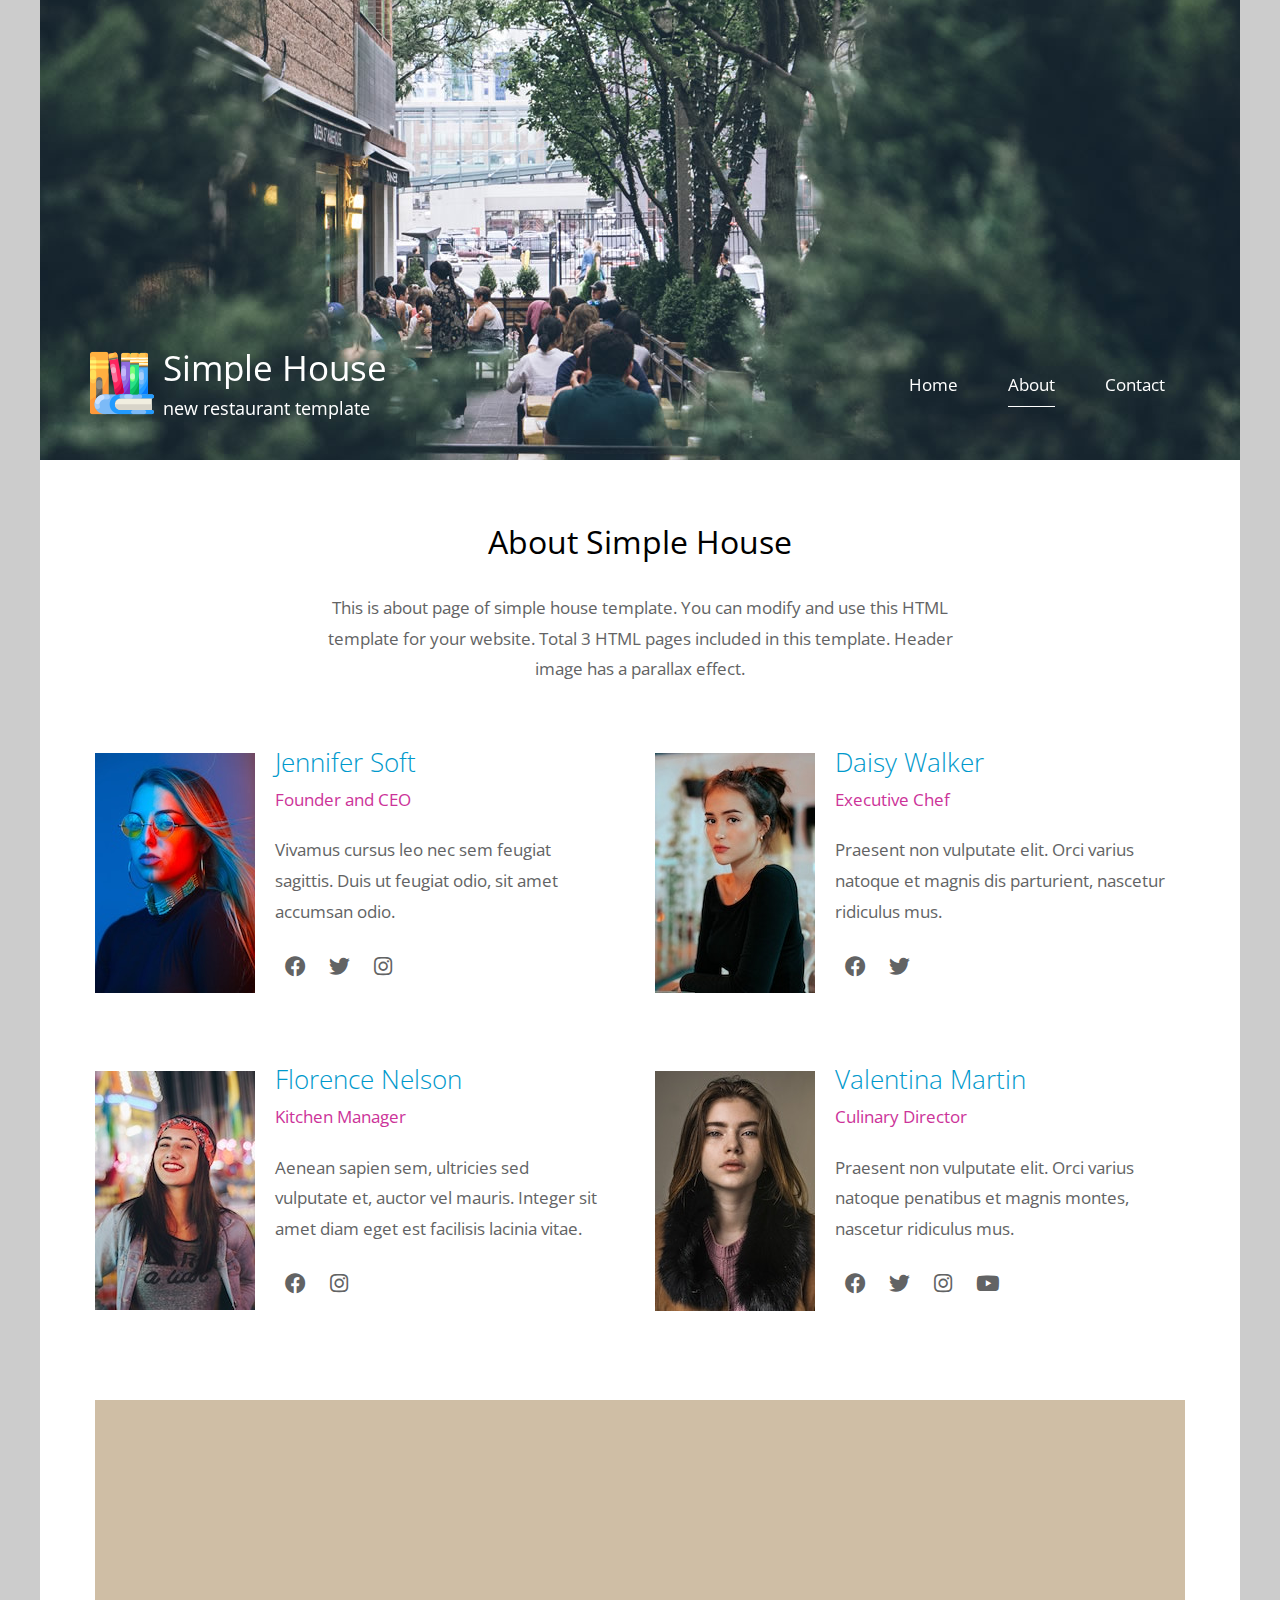
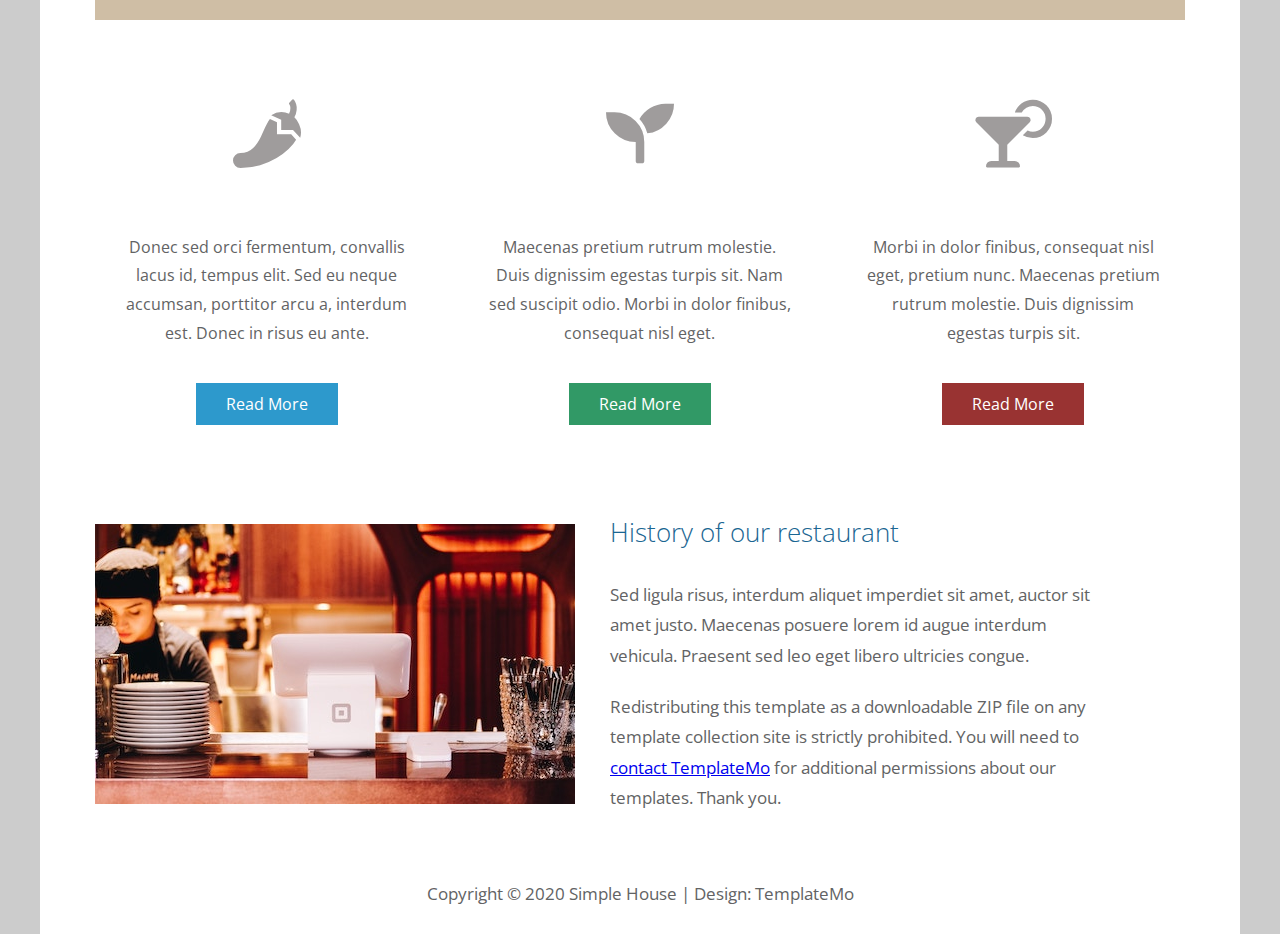
==== about.html @ 754ea8b0 "first commit MyLibrary" ====
<!DOCTYPE html>
<html>

<head>
	<meta charset="UTF-8" />
    <meta name="viewport" content="width=device-width, initial-scale=1.0" />
    <meta http-equiv="X-UA-Compatible" content="ie=edge" />
    <title>Simple House - About Page</title>
    <link href="https://fonts.googleapis.com/css?family=Open+Sans:300,400" rel="stylesheet" />
    <link href="css/all.min.css" rel="stylesheet" />
	<link href="css/templatemo-style.css" rel="stylesheet" />
</head>
<!--

Simple House

https://templatemo.com/tm-539-simple-house

-->
<body> 

	<div class="container">
	<!-- Top box -->
		<!-- Logo & Site Name -->
		<div class="placeholder">
			<div class="parallax-window" data-parallax="scroll" data-image-src="img/simple-house-01.jpg">
				<div class="tm-header">
					<div class="row tm-header-inner">
						<div class="col-md-6 col-12">
							<img src="img/simple-house-logo.png" alt="Logo" class="tm-site-logo" /> 
							<div class="tm-site-text-box">
								<h1 class="tm-site-title">Simple House</h1>
								<h6 class="tm-site-description">new restaurant template</h6>	
							</div>
						</div>
						<nav class="col-md-6 col-12 tm-nav">
							<ul class="tm-nav-ul">
								<li class="tm-nav-li"><a href="index.html" class="tm-nav-link">Home</a></li>
								<li class="tm-nav-li"><a href="about.html" class="tm-nav-link active">About</a></li>
								<li class="tm-nav-li"><a href="contact.html" class="tm-nav-link">Contact</a></li>
							</ul>
						</nav>	
					</div>
				</div>
			</div>
		</div>

		<main>
			<header class="row tm-welcome-section">
				<h2 class="col-12 text-center tm-section-title">About Simple House</h2>
				<p class="col-12 text-center">This is about page of simple house template. 
                You can modify and use this HTML template for your website. Total 3 HTML pages included in this template. Header image has a parallax effect.</p>
			</header>

			<div class="tm-container-inner tm-persons">
				<div class="row">
					<article class="col-lg-6">
						<figure class="tm-person">
							<img src="img/about-01.jpg" alt="Image" class="img-fluid tm-person-img" />
							<figcaption class="tm-person-description">
								<h4 class="tm-person-name">Jennifer Soft</h4>
								<p class="tm-person-title">Founder and CEO</p>
								<p class="tm-person-about">Vivamus cursus leo nec sem feugiat sagittis.
								Duis ut feugiat odio, sit amet accumsan
								odio.</p>
								<div>
									<a href="https://fb.com" class="tm-social-link"><i class="fab fa-facebook tm-social-icon"></i></a>
									<a href="https://twitter.com" class="tm-social-link"><i class="fab fa-twitter tm-social-icon"></i></a>
									<a href="https://instagram.com" class="tm-social-link"><i class="fab fa-instagram tm-social-icon"></i></a>
								</div>
							</figcaption>
						</figure>
					</article>
					<article class="col-lg-6">
						<figure class="tm-person">
							<img src="img/about-02.jpg" alt="Image" class="img-fluid tm-person-img" />
							<figcaption class="tm-person-description">
								<h4 class="tm-person-name">Daisy Walker</h4>
								<p class="tm-person-title">Executive Chef</p>
								<p class="tm-person-about">Praesent non vulputate elit. Orci varius
								natoque et magnis dis parturient, nascetur ridiculus mus.</p>
								<div>
									<a href="https://fb.com" class="tm-social-link"><i class="fab fa-facebook tm-social-icon"></i></a>
									<a href="https://twitter.com" class="tm-social-link"><i class="fab fa-twitter tm-social-icon"></i></a>
								</div>
							</figcaption>
						</figure>
					</article>
					<article class="col-lg-6">
						<figure class="tm-person">
							<img src="img/about-03.jpg" alt="Image" class="img-fluid tm-person-img" />
							<figcaption class="tm-person-description">
								<h4 class="tm-person-name">Florence Nelson</h4>
								<p class="tm-person-title">Kitchen Manager</p>
								<p class="tm-person-about">Aenean sapien sem, ultricies sed vulputate
								et, auctor vel mauris. Integer sit amet diam eget est facilisis lacinia vitae.</p>
								<div>
									<a href="https://fb.com" class="tm-social-link"><i class="fab fa-facebook tm-social-icon"></i></a>
									<a href="https://instagram.com" class="tm-social-link"><i class="fab fa-instagram tm-social-icon"></i></a>
								</div>
							</figcaption>
						</figure>
					</article>
					<article class="col-lg-6">
						<figure class="tm-person">
							<img src="img/about-04.jpg" alt="Image" class="img-fluid tm-person-img" />
							<figcaption class="tm-person-description">
								<h4 class="tm-person-name">Valentina Martin</h4>
								<p class="tm-person-title">Culinary Director</p>
								<p class="tm-person-about">Praesent non vulputate elit. Orci varius
								natoque penatibus et magnis montes, nascetur ridiculus mus.</p>
								<div>
									<a href="https://fb.com" class="tm-social-link"><i class="fab fa-facebook tm-social-icon"></i></a>
									<a href="https://twitter.com" class="tm-social-link"><i class="fab fa-twitter tm-social-icon"></i></a>
									<a href="https://instagram.com" class="tm-social-link"><i class="fab fa-instagram tm-social-icon"></i></a>
									<a href="https://youtube.com" class="tm-social-link"><i class="fab fa-youtube tm-social-icon"></i></a>
								</div>
							</figcaption>
						</figure>
					</article>
				</div>
			</div>
			<div class="tm-container-inner tm-featured-image">
				<div class="row">
					<div class="col-12">
						<div class="placeholder-2">
							<div class="parallax-window-2" data-parallax="scroll" data-image-src="img/about-05.jpg"></div>		
						</div>
					</div>
				</div>
			</div>
			<div class="tm-container-inner tm-features">
				<div class="row">
					<div class="col-lg-4">
						<div class="tm-feature">
							<i class="fas fa-4x fa-pepper-hot tm-feature-icon"></i>
							<p class="tm-feature-description">Donec sed orci fermentum, convallis lacus id, tempus elit. Sed eu neque accumsan, porttitor arcu a, interdum est. Donec in risus eu ante.</p>
							<a href="index.html" class="tm-btn tm-btn-primary">Read More</a>
						</div>
					</div>
					<div class="col-lg-4">
						<div class="tm-feature">
							<i class="fas fa-4x fa-seedling tm-feature-icon"></i>
							<p class="tm-feature-description">Maecenas pretium rutrum molestie. Duis dignissim egestas turpis sit. Nam sed suscipit odio. Morbi in dolor finibus, consequat nisl eget.</p>
							<a href="index.html" class="tm-btn tm-btn-success">Read More</a>
						</div>
					</div>
					<div class="col-lg-4">
						<div class="tm-feature">
							<i class="fas fa-4x fa-cocktail tm-feature-icon"></i>
							<p class="tm-feature-description">Morbi in dolor finibus, consequat nisl eget, pretium nunc. Maecenas pretium rutrum molestie. Duis dignissim egestas turpis sit.</p>
							<a href="index.html" class="tm-btn tm-btn-danger">Read More</a>
						</div>
					</div>
				</div>
			</div>
			<div class="tm-container-inner tm-history">
				<div class="row">
					<div class="col-12">
						<div class="tm-history-inner">
							<img src="img/about-06.jpg" alt="Image" class="img-fluid tm-history-img" />
							<div class="tm-history-text"> 
								<h4 class="tm-history-title">History of our restaurant</h4>
								<p class="tm-mb-p">Sed ligula risus, interdum aliquet imperdiet sit amet, auctor sit amet justo. Maecenas posuere lorem id augue interdum vehicula. Praesent sed leo eget libero ultricies congue.</p>
								<p>Redistributing this template as a downloadable ZIP file on any template collection site is strictly prohibited. You will need to <a href="https://templatemo.com/contact">contact TemplateMo</a> for additional permissions about our templates. Thank you.</p>
							</div>
						</div>	
					</div>
				</div>
			</div>
		</main>

		<footer class="tm-footer text-center">
			<p>Copyright &copy; 2020 Simple House 
            
            | Design: <a rel="nofollow" href="https://templatemo.com">TemplateMo</a></p>
		</footer>
	</div>
	<script src="js/jquery.min.js"></script>
	<script src="js/parallax.min.js"></script>
</body>
</html>
---- css/templatemo-style.css ----
/*

Simple House

https://templatemo.com/tm-539-simple-house

*/

ul, nav, body, h1, h2, h4, h6, p, figure {
  margin: 0;
  padding: 0;
}

a, button { transition: all 0.3s ease; }

/* Bootstrap grid system  */

html {
  box-sizing: border-box;
  -ms-overflow-style: scrollbar;
}

*,
*::before,
*::after {
  box-sizing: inherit;
}

.container {
  width: 100%;
  max-width: 1200px;
  margin-right: auto;
  margin-left: auto;
}

.tm-container-inner,
.tm-container-inner-2 {
  padding-left: 15px;
  padding-right: 15px;
}

.row {
  display: -ms-flexbox;
  display: flex;
  -ms-flex-wrap: wrap;
  flex-wrap: wrap;
  margin-left: -15px;
  margin-right: -15px;
}

.col-lg-3,
.col-lg-4,
.col-lg-6,
.col-md-4,
.col-md-6,
.col-sm-6, 
.col-12 {
  position: relative;
  width: 100%;
  padding-right: 15px;
  padding-left: 15px;
}

.col-12 {
  -ms-flex: 0 0 100%;
  flex: 0 0 100%;
  max-width: 100%;
}

@media (min-width: 576px) {
  .col-sm-6 {
    -ms-flex: 0 0 50%;
    flex: 0 0 50%;
    max-width: 50%;
  }
}

@media (min-width: 768px) {
  .col-md-4 {
    -ms-flex: 0 0 33.333333%;
    flex: 0 0 33.333333%;
    max-width: 33.333333%;
  }
  
  .col-md-6 {
    -ms-flex: 0 0 50%;
    flex: 0 0 50%;
    max-width: 50%;
  }
}

@media (min-width: 992px) {
  .col-lg-3 {
    -ms-flex: 0 0 25%;
    flex: 0 0 25%;
    max-width: 25%;
  }
  
  .col-lg-4 {
    -ms-flex: 0 0 33.333333%;
    flex: 0 0 33.333333%;
    max-width: 33.333333%;
  }
  
  .col-lg-6 {
    -ms-flex: 0 0 50%;
    flex: 0 0 50%;
    max-width: 50%;
  }
}

/*
  primary: #2D99CC
  success: #319966
  danger: #993332
*/

.tm-btn {
  display: inline-block;
  font-size: 1rem;
  width: auto;
  padding: 10px 30px;
  text-decoration: none;
  cursor: pointer;
  border: 0;
}

.tm-btn-default {
  border: 1px solid #ccc;
  background-color: transparent;
  color: #626364;
}

.tm-btn-default:hover,
.tm-btn-default:focus {
  color: white;
  background-color: #98999A;
}

.tm-btn-primary {
  background-color: #2D99CC;
  color: white;
}

.tm-btn-primary:hover,
.tm-btn-primary:focus {
  background-color: #1b6f96;
}

.tm-btn-success {
  background-color: #319966;
  color: white;
}

.tm-btn-success:hover,
.tm-btn-success:focus {
  background-color: #1d6e46;
}

.tm-btn-danger {
  background-color: #993332;
  color: white;
}

.tm-btn-danger:hover,
.tm-btn-danger:focus {
  background-color: #752423;
}

.tm-mb-45 {
  margin-bottom: 45px;
}

.tm-mb-p {
    margin-bottom: 20px;
}

.tm-text-success {
  color: #319966;
}

.text-center {
  text-align: center;
}

.hidden {
  display: none !important;
}

.img-fluid {
  max-width: 100%;
  height: auto;
}

body {
  font-family: 'Open Sans', Arial, sans-serif;
  font-size: 17px;
  background-color: #ccc;
  overflow-x: hidden;
}

.container {
  background-color: white;
}

p, address {
  color: #626364;
  line-height: 1.8;
}

/* Set width and height in JS */
.placeholder {
  width: 100%;
  min-height: 460px;
  background-color: #556E5B;
}

.placeholder-2 {
  width: 100%;
  min-height: 220px;
  background-color: #CFBEA5;
  position: relative;
  z-index: 998;
}

.parallax-window {
  min-height: 460px;
  background: transparent;
  position: relative;
}

.parallax-window-2 {
  min-height: 220px;
  width: 100%;
  margin-left: auto;
  margin-right: auto;
  background: transparent;
  position: relative;
}

.parallax-mirror {
  z-index: 999 !important;
}

.tm-header {
  position: absolute;
  bottom: 0;
  left: 0;
  width: 100%;
  color: white;
  z-index: 1000;
}

.tm-header-inner {
  padding: 40px 50px;
}

@media (max-width: 991px) {
  .tm-header-inner {
    padding: 30px 15px;
  }
}

.tm-site-logo {
  display: inline-block;
  margin-right: 5px;
}

.tm-site-text-box {
  display: inline-block;
}

.tm-site-title {
  font-size: 2.2rem;
  font-weight: 400;
  margin-bottom: 5px;
}

.tm-site-description {
  font-size: 1.1rem;
  font-weight: 400;
}

.tm-nav {
  text-align: right;
  margin-top: 30px;
}

.tm-nav-ul {
  display: flex;
  justify-content: flex-end;
}

.tm-nav-li {
  list-style: none;
  display: block;
  margin-bottom: 0;
  padding-right: 25px;
  padding-left: 25px;
}

@media (max-width: 991px) {
  .tm-nav-li {
    padding-right: 15px;
    padding-left: 15px;
  }
}

.tm-nav-link {
  color: white;
  text-decoration: none;
  padding-bottom: 10px;
}

.tm-nav-link.active,
.tm-nav-link:hover {
  border-bottom: 1px solid white;
}

.tm-welcome-section {
  margin: 60px auto;
  max-width: 655px;
}

.tm-section-title {
  font-size: 2rem;
  font-weight: 400;
  margin-bottom: 30px;
}

.tm-gallery {
  margin-bottom: 80px;
}

.tm-gallery-page {
  max-width: 280px;
  margin-left: auto;
  margin-right: auto;
  display: -ms-flexbox;
  display: flex;
  -ms-flex-wrap: wrap;
  flex-wrap: wrap;
}

.tm-gallery-description {
  font-size: 0.95rem;
}

.tm-section,
.tm-container-inner,
.tm-container-inner-2 {
  margin-left: auto;
  margin-right: auto;
}

/* Small devices (landscape phones, 576px and up) */
@media (min-width: 576px) {
  .tm-gallery-page {
    max-width: 560px;
  }
}

/* Medium devices (tablets, 768px and up) */
@media (min-width: 768px) {
  .tm-gallery-page,
  .tm-section,
  .tm-container-inner,
  .tm-container-inner-2 {
    max-width: 840px;
  }
}

/* Large devices (desktops, 992px and up) */
@media (min-width: 992px) {
  .tm-gallery-page,
  .tm-section {
    max-width: 1120px;
  }
  
  .tm-container-inner {
    max-width: 1120px;
  }
  
  .tm-container-inner-2 {
    max-width: 900px;
  }
}

.tm-gallery-item {
  max-width: 280px;
}

.tm-gallery-img {
  margin-bottom: 20px;
}

.tm-gallery-title {
  font-size: 1.3rem;
  font-weight: 400;
  color: #1A6692;
  margin-bottom: 15px;
}

.tm-gallery-description {
  margin-bottom: 20px;
}

.tm-gallery-price {
  font-size: 1.25rem;
  color: #2F956D;
  margin-bottom: 60px;
}

.tm-paging-links {
  text-align: center;
  margin-bottom: 40px;
}

.tm-paging-item {
  list-style: none;
  display: inline-block;
  border: 1px solid #2F956D;
  margin: 7px;
}

.tm-paging-link {
  padding: 10px 30px;
  display: flex;
  align-items: center;
  justify-content: center;
  text-decoration: none;
  color: #2F956D;
  background-color: transparent;
}

.tm-paging-link.active,
.tm-paging-link:hover {
  background-color: #2F956D;
  color: white;
}

.tm-description-figure {
  text-align: center;  
}

.tm-description-box {
  margin-left: auto;
  margin-right: auto;
}

.tm-description-box {
  padding-left: 0;
  padding-right: 0;
  display: flex;
  flex-direction: column;
  margin-top: 30px;
  max-width: 530px;
}

@media (min-width: 768px) {
  .tm-description-box {
    padding-left: 5px;
    padding-right: 40px;
    margin-top: 0;
  }
}

.tm-right {
  align-self: flex-end;
}

.tm-footer {
  padding: 25px 15px;
  margin-top: 40px;
}

.tm-footer a {
  color: #626364;
  text-decoration: none;
}

.tm-footer a:hover {
  color: #1A6692;
}

/* About */
.tm-persons {
  margin-bottom: 20px;
}

.tm-person {
  display: flex;
  flex-direction: column;
  align-items: center;
  justify-content: center;
  margin-bottom: 60px;
}

@media (min-width: 420px) {
  .tm-person {
    flex-direction: row;
  }
}

.tm-person-description {
  padding-left: 20px;
  padding-right: 20px;
}

.tm-person-name {
  font-size: 1.6rem;
  font-weight: 300;
  color: #09C;
  margin-bottom: 5px;
  margin-top: 15px;
}

@media (min-width: 420px) {
  .tm-person-name {
    margin-top: 0;
  }
}

.tm-person-title {
  color: #C39;
  margin-bottom: 20px;
}

.tm-person-about {
  margin-bottom: 20px;
}

.tm-social-link {
  color: #626364;
  display: inline-block;
  border-radius: 1px;
  background-color: transparent;
  font-size: 1.3rem;
  text-decoration: none;
  width: 40px;
  height: 40px;
  margin-right: 0;
  margin-bottom: 15px;
}

.tm-social-link:hover {
  color: white;
  background-color: #626364;
}

.tm-social-icon {
  display: flex;
  align-items: center;
  justify-content: center;
  width: 100%;
  height: 100%;
}

.tm-feature {
  text-align: center;
  padding: 45px 20px;
}

.tm-feature-icon {
  color: #9f9c9c;
  margin-bottom: 65px;
}

.tm-feature-description {
  margin-bottom: 35px;
  font-size: 1rem;
}

.tm-features {
  margin-top: 35px;
}

.tm-history {
  margin-top: 45px;
}

.tm-history-inner {
  display: flex;
  align-items: center;
  justify-content: center;
  flex-direction: column;
}

.tm-history-img {
  max-width: 100%;
}

@media (min-width: 768px) {
 .tm-history-img {
    max-width: 50%;
  }
  
  .tm-history-inner {
    flex-direction: row;
  }
}

.tm-history-title {
  font-size: 1.6rem;
  font-weight: 300;
  color: #1A6692;
  margin-bottom: 30px;
}

.tm-history-text {
  max-width: 480px;
  margin: 15px auto 0;
}

.tm-history-description {
  margin-bottom: 40px;
}

@media (min-width: 768px) {
 .tm-history-text {
    max-width: auto;
    margin: 0 auto 0 35px;
  } 
}

/* Contact Page */
.tm-contact-form {
  max-width: 100%;
}

@media (min-width: 768px) {
 .tm-contact-form {
    max-width: 310px;
  } 
}

.tm-d-flex {
  display: flex;
  flex-direction: column;
}

.tm-btn-right {
  align-self: flex-end;
}

.form-group {
  margin-bottom: 30px;
}

.form-control {
  display: block;
  width: 100%;
  padding: 0.375rem 0.75rem;
  font-size: 1.1rem;
  font-weight: 400;
  line-height: 1.5;
  color: #626364;
  background-color: #fff;
  background-clip: padding-box;
  border: 1px solid #ced4da;
  border-right: 0;
  border-top: 0;
  border-left: 0;
  border-radius: 0;
  transition: border-color 0.15s ease-in-out, box-shadow 0.15s ease-in-out;
}

.form-control::-ms-expand {
  background-color: transparent;
  border: 0;
}

.form-control:focus {
  color: #495057;
  background-color: #fff;
  border-color: #80bdff;
  outline: 0;
  box-shadow: 0 0 0 0.2rem rgba(0, 123, 255, 0.25);
}

.form-control::-webkit-input-placeholder {
  color: #6c757d;
  opacity: 1;
}

.form-control::-moz-placeholder {
  color: #6c757d;
  opacity: 1;
}

.form-control:-ms-input-placeholder {
  color: #6c757d;
  opacity: 1;
}

.form-control::-ms-input-placeholder {
  color: #6c757d;
  opacity: 1;
}

.form-control::placeholder {
  color: #6c757d;
  opacity: 1;
}

.tm-info-title {
  font-size: 1.6rem;
  font-weight: 300;
  margin-bottom: 30px;
}

address {
  font-style: normal;
  margin-bottom: 50px;
}

.tm-address-box {
  max-width: 100%;
}

@media (min-width: 768px) {
 .tm-address-box {
    max-width: 315px;
  } 
}

.tm-contact-icon {
  display: inline-block;
  margin-right: 25px;
  color: #319966;
}

.tm-contact-link {
  display: inline-block;
  color: #626364;
  margin-bottom: 25px;
  text-decoration: none;
}

.tm-contact-social {
  margin-top: 10px;
}

.tm-map {
  max-width: 900px;
  height: 450px;
  width: 100%;
  margin-left: auto;
  margin-right: auto;
}

.tm-map iframe {
  width: 100%;
  height: 100%;
}

.tm-contact-section {
  padding-bottom: 30px;
}

.tm-map-section {
  padding-top: 40px;
  padding-bottom: 40px;
}

.tm-info-section {
  padding-top: 30px;
}

.tm-faq {
  max-width: 650px;
  margin-left: auto;
  margin-right: auto;
}

.tm-accordion {
  padding-top: 40px;
}

/* https://www.w3schools.com/howto/howto_js_accordion.asp */
/* Style the buttons that are used to open and close the accordion panel */
.accordion {
  font-size: 1.2rem;
  font-family: 'Open Sans', Helevetica, Arial, sans-serif;
  color: #999;
  background-color: transparent;
  border: 1px solid #d0d0d0;
  margin-bottom: 17px;
  margin-top: 17px;
  cursor: pointer;
  padding: 10px 20px 6px;
  width: 100%;
  text-align: left;
  outline: none;
  transition: 0.4s;
}

/* Add a background color to the button if it is clicked on (add the .active class with JS), and when you move the mouse over it (hover) */
.accordion.active, .accordion:hover {
  color: #09C;
}

@keyframes changeIcon {
  0% {
    content: '\f0d9';
  }
  50% {
    color: white;
  }
  100% {
    content: "\f0d7";
  }
}

@keyframes changeIconBack {
  0% {
    content: '\f0d7';
  }
  50% {
    color: white;
  }
  100% {
    content: "\f0d9";
  }
}

.accordion:after {
  font-family: 'Font Awesome 5 Free';
  font-weight: 900;
  animation: changeIconBack 0.3s linear;
  content: '\f0d9';
  font-size: 2rem;
  color: #999;
  float: right;
  margin-left: 5px;
}

.accordion.active:after {
  animation: changeIcon 0.3s linear;
  content: '\f0d7';
}

/* Style the accordion panel. Note: hidden by default */
.panel {
  background-color: white;
  max-height: 0;
  overflow: hidden;
  transition: max-height 0.2s ease-out;
}

.panel p {
  padding: 5px 20px 30px;
}
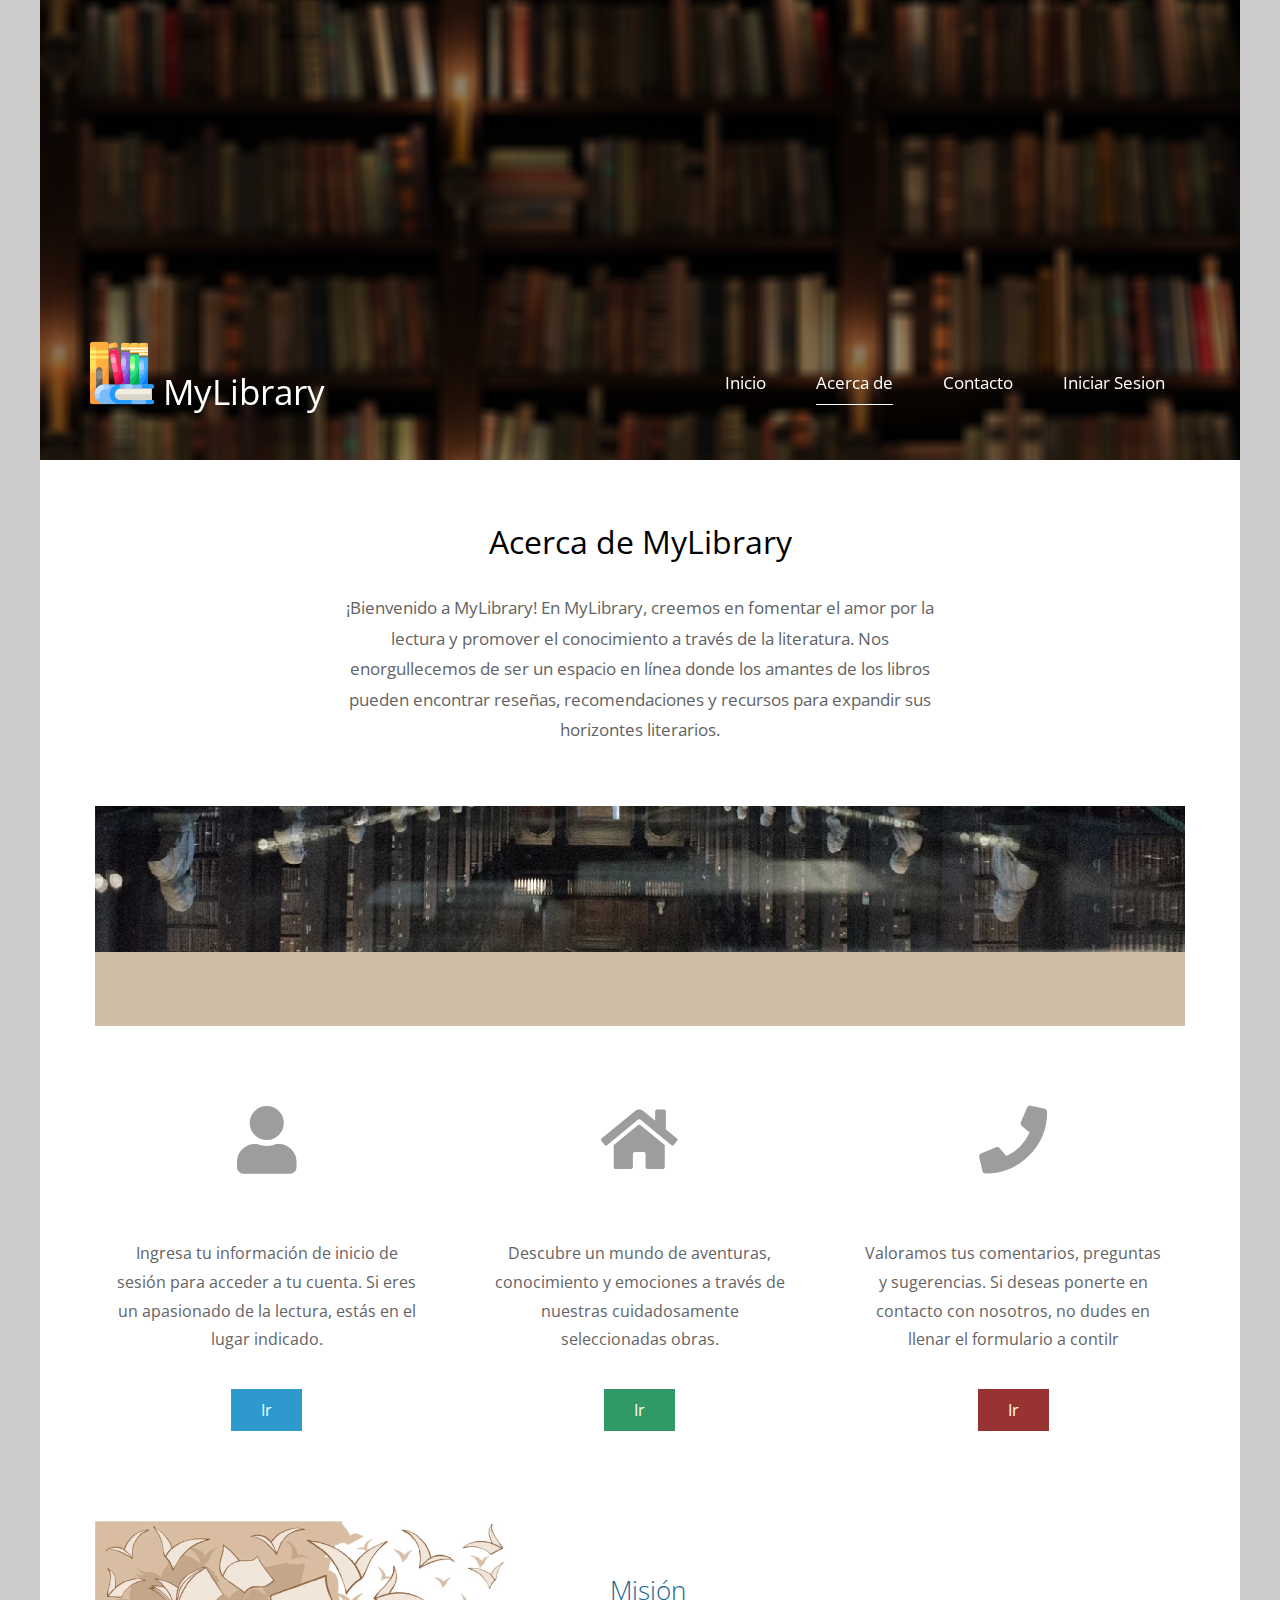
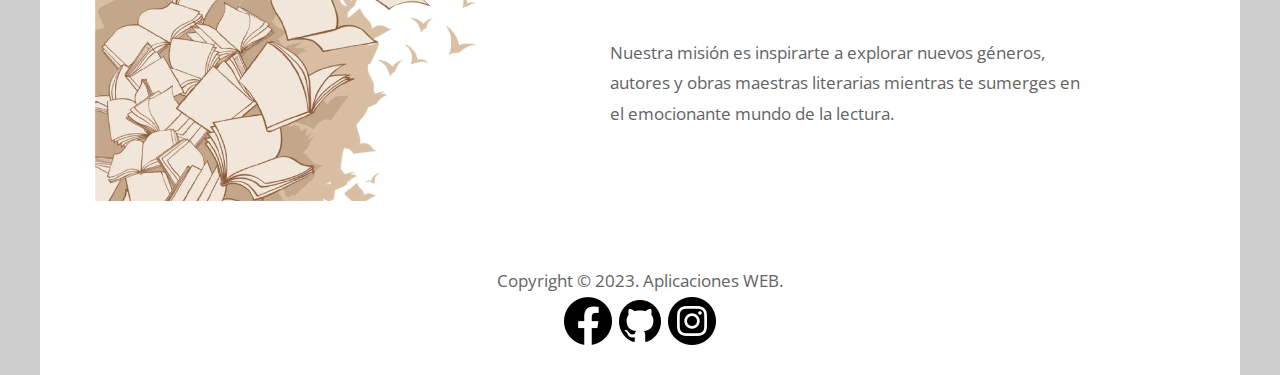
==== commit 20ef1b7c: "about ready" ====
--- a/about.html
+++ b/about.html
@@ -10,34 +10,28 @@
     <link href="css/all.min.css" rel="stylesheet" />
 	<link href="css/templatemo-style.css" rel="stylesheet" />
 </head>
-<!--
-
-Simple House
-
-https://templatemo.com/tm-539-simple-house
-
--->
 <body> 
 
 	<div class="container">
 	<!-- Top box -->
 		<!-- Logo & Site Name -->
 		<div class="placeholder">
-			<div class="parallax-window" data-parallax="scroll" data-image-src="img/simple-house-01.jpg">
+			<div class="parallax-window" data-parallax="scroll" data-image-src="img/banner.png">
 				<div class="tm-header">
 					<div class="row tm-header-inner">
 						<div class="col-md-6 col-12">
 							<img src="img/simple-house-logo.png" alt="Logo" class="tm-site-logo" /> 
 							<div class="tm-site-text-box">
-								<h1 class="tm-site-title">Simple House</h1>
-								<h6 class="tm-site-description">new restaurant template</h6>	
+								<h1 class="tm-site-title">MyLibrary</h1>
+								<h6 class="tm-site-description"></h6>	
 							</div>
 						</div>
 						<nav class="col-md-6 col-12 tm-nav">
 							<ul class="tm-nav-ul">
-								<li class="tm-nav-li"><a href="index.html" class="tm-nav-link">Home</a></li>
-								<li class="tm-nav-li"><a href="about.html" class="tm-nav-link active">About</a></li>
-								<li class="tm-nav-li"><a href="contact.html" class="tm-nav-link">Contact</a></li>
+								<li class="tm-nav-li"><a href="index.html" class="tm-nav-link ">Inicio</a></li>
+								<li class="tm-nav-li"><a href="about.html" class="tm-nav-link active">Acerca de</a></li>
+								<li class="tm-nav-li"><a href="contact.html" class="tm-nav-link">Contacto</a></li>
+								<li class="tm-nav-li"><a href="contact.html" class="tm-nav-link">Iniciar Sesion</a></li>
 							</ul>
 						</nav>	
 					</div>
@@ -47,79 +41,12 @@
 
 		<main>
 			<header class="row tm-welcome-section">
-				<h2 class="col-12 text-center tm-section-title">About Simple House</h2>
-				<p class="col-12 text-center">This is about page of simple house template. 
-                You can modify and use this HTML template for your website. Total 3 HTML pages included in this template. Header image has a parallax effect.</p>
+				<h2 class="col-12 text-center tm-section-title">Acerca de MyLibrary</h2>
+				<p class="col-12 text-center">¡Bienvenido a MyLibrary!
+					En MyLibrary, creemos en fomentar el amor por la lectura y promover el conocimiento a través de la literatura.
+					Nos enorgullecemos de ser un espacio en línea donde los amantes de los libros pueden encontrar reseñas, recomendaciones y recursos para expandir sus horizontes literarios.</p>
 			</header>
 
-			<div class="tm-container-inner tm-persons">
-				<div class="row">
-					<article class="col-lg-6">
-						<figure class="tm-person">
-							<img src="img/about-01.jpg" alt="Image" class="img-fluid tm-person-img" />
-							<figcaption class="tm-person-description">
-								<h4 class="tm-person-name">Jennifer Soft</h4>
-								<p class="tm-person-title">Founder and CEO</p>
-								<p class="tm-person-about">Vivamus cursus leo nec sem feugiat sagittis.
-								Duis ut feugiat odio, sit amet accumsan
-								odio.</p>
-								<div>
-									<a href="https://fb.com" class="tm-social-link"><i class="fab fa-facebook tm-social-icon"></i></a>
-									<a href="https://twitter.com" class="tm-social-link"><i class="fab fa-twitter tm-social-icon"></i></a>
-									<a href="https://instagram.com" class="tm-social-link"><i class="fab fa-instagram tm-social-icon"></i></a>
-								</div>
-							</figcaption>
-						</figure>
-					</article>
-					<article class="col-lg-6">
-						<figure class="tm-person">
-							<img src="img/about-02.jpg" alt="Image" class="img-fluid tm-person-img" />
-							<figcaption class="tm-person-description">
-								<h4 class="tm-person-name">Daisy Walker</h4>
-								<p class="tm-person-title">Executive Chef</p>
-								<p class="tm-person-about">Praesent non vulputate elit. Orci varius
-								natoque et magnis dis parturient, nascetur ridiculus mus.</p>
-								<div>
-									<a href="https://fb.com" class="tm-social-link"><i class="fab fa-facebook tm-social-icon"></i></a>
-									<a href="https://twitter.com" class="tm-social-link"><i class="fab fa-twitter tm-social-icon"></i></a>
-								</div>
-							</figcaption>
-						</figure>
-					</article>
-					<article class="col-lg-6">
-						<figure class="tm-person">
-							<img src="img/about-03.jpg" alt="Image" class="img-fluid tm-person-img" />
-							<figcaption class="tm-person-description">
-								<h4 class="tm-person-name">Florence Nelson</h4>
-								<p class="tm-person-title">Kitchen Manager</p>
-								<p class="tm-person-about">Aenean sapien sem, ultricies sed vulputate
-								et, auctor vel mauris. Integer sit amet diam eget est facilisis lacinia vitae.</p>
-								<div>
-									<a href="https://fb.com" class="tm-social-link"><i class="fab fa-facebook tm-social-icon"></i></a>
-									<a href="https://instagram.com" class="tm-social-link"><i class="fab fa-instagram tm-social-icon"></i></a>
-								</div>
-							</figcaption>
-						</figure>
-					</article>
-					<article class="col-lg-6">
-						<figure class="tm-person">
-							<img src="img/about-04.jpg" alt="Image" class="img-fluid tm-person-img" />
-							<figcaption class="tm-person-description">
-								<h4 class="tm-person-name">Valentina Martin</h4>
-								<p class="tm-person-title">Culinary Director</p>
-								<p class="tm-person-about">Praesent non vulputate elit. Orci varius
-								natoque penatibus et magnis montes, nascetur ridiculus mus.</p>
-								<div>
-									<a href="https://fb.com" class="tm-social-link"><i class="fab fa-facebook tm-social-icon"></i></a>
-									<a href="https://twitter.com" class="tm-social-link"><i class="fab fa-twitter tm-social-icon"></i></a>
-									<a href="https://instagram.com" class="tm-social-link"><i class="fab fa-instagram tm-social-icon"></i></a>
-									<a href="https://youtube.com" class="tm-social-link"><i class="fab fa-youtube tm-social-icon"></i></a>
-								</div>
-							</figcaption>
-						</figure>
-					</article>
-				</div>
-			</div>
 			<div class="tm-container-inner tm-featured-image">
 				<div class="row">
 					<div class="col-12">
@@ -133,23 +60,23 @@
 				<div class="row">
 					<div class="col-lg-4">
 						<div class="tm-feature">
-							<i class="fas fa-4x fa-pepper-hot tm-feature-icon"></i>
-							<p class="tm-feature-description">Donec sed orci fermentum, convallis lacus id, tempus elit. Sed eu neque accumsan, porttitor arcu a, interdum est. Donec in risus eu ante.</p>
-							<a href="index.html" class="tm-btn tm-btn-primary">Read More</a>
+							<i class="fas fa-4x fa-user tm-feature-icon"></i>
+							<p class="tm-feature-description">Ingresa tu información de inicio de sesión para acceder a tu cuenta. Si eres un apasionado de la lectura, estás en el lugar indicado.</p>
+							<a href="index.html" class="tm-btn tm-btn-primary">Ir</a>
 						</div>
 					</div>
 					<div class="col-lg-4">
 						<div class="tm-feature">
-							<i class="fas fa-4x fa-seedling tm-feature-icon"></i>
-							<p class="tm-feature-description">Maecenas pretium rutrum molestie. Duis dignissim egestas turpis sit. Nam sed suscipit odio. Morbi in dolor finibus, consequat nisl eget.</p>
-							<a href="index.html" class="tm-btn tm-btn-success">Read More</a>
+							<i class="fas fa-4x fa-home tm-feature-icon"></i>
+							<p class="tm-feature-description">Descubre un mundo de aventuras, conocimiento y emociones a través de nuestras cuidadosamente seleccionadas obras.</p>
+							<a href="index.html" class="tm-btn tm-btn-success">Ir</a>
 						</div>
 					</div>
 					<div class="col-lg-4">
 						<div class="tm-feature">
-							<i class="fas fa-4x fa-cocktail tm-feature-icon"></i>
-							<p class="tm-feature-description">Morbi in dolor finibus, consequat nisl eget, pretium nunc. Maecenas pretium rutrum molestie. Duis dignissim egestas turpis sit.</p>
-							<a href="index.html" class="tm-btn tm-btn-danger">Read More</a>
+							<i class="fas fa-4x fa-phone tm-feature-icon"></i>
+							<p class="tm-feature-description">Valoramos tus comentarios, preguntas y sugerencias. Si deseas ponerte en contacto con nosotros, no dudes en llenar el formulario a contiIr</p>
+							<a href="contact.html" class="tm-btn tm-btn-danger">Ir</a>
 						</div>
 					</div>
 				</div>
@@ -160,9 +87,8 @@
 						<div class="tm-history-inner">
 							<img src="img/about-06.jpg" alt="Image" class="img-fluid tm-history-img" />
 							<div class="tm-history-text"> 
-								<h4 class="tm-history-title">History of our restaurant</h4>
-								<p class="tm-mb-p">Sed ligula risus, interdum aliquet imperdiet sit amet, auctor sit amet justo. Maecenas posuere lorem id augue interdum vehicula. Praesent sed leo eget libero ultricies congue.</p>
-								<p>Redistributing this template as a downloadable ZIP file on any template collection site is strictly prohibited. You will need to <a href="https://templatemo.com/contact">contact TemplateMo</a> for additional permissions about our templates. Thank you.</p>
+								<h4 class="tm-history-title">Misión</h4>
+								<p class="tm-mb-p">Nuestra misión es inspirarte a explorar nuevos géneros, autores y obras maestras literarias mientras te sumerges en el emocionante mundo de la lectura.</p>
 							</div>
 						</div>	
 					</div>
@@ -171,9 +97,15 @@
 		</main>
 
 		<footer class="tm-footer text-center">
-			<p>Copyright &copy; 2020 Simple House 
-            
-            | Design: <a rel="nofollow" href="https://templatemo.com">TemplateMo</a></p>
+			<p>Copyright &copy; 2023. Aplicaciones WEB.
+				<div class="container">
+				</div>
+			
+				<div class="social">
+					<a href="https://www.facebook.com/Andy.Shadow.AS/"><img src="img/facebook.png" alt="facebook"></a>
+					<a href="https://github.com/AndyShaddix"><img src="img/github.png" alt="github"></a>
+					<a href="https://www.instagram.com/andyesquer/"><img src="img/instagram.png" alt="instagram"></a>
+				</div>
 		</footer>
 	</div>
 	<script src="js/jquery.min.js"></script>
--- a/css/templatemo-style.css
+++ b/css/templatemo-style.css
@@ -1,10 +1,3 @@
-/*
-
-Simple House
-
-https://templatemo.com/tm-539-simple-house
-
-*/
 
 ul, nav, body, h1, h2, h4, h6, p, figure {
   margin: 0;
@@ -419,7 +412,7 @@
 .tm-paging-item {
   list-style: none;
   display: inline-block;
-  border: 1px solid #2F956D;
+  border: 1px solid #976d2e;
   margin: 7px;
 }
 
@@ -429,13 +422,13 @@
   align-items: center;
   justify-content: center;
   text-decoration: none;
-  color: #2F956D;
+  color: #b6783f;
   background-color: transparent;
 }
 
 .tm-paging-link.active,
 .tm-paging-link:hover {
-  background-color: #2F956D;
+  background-color: #b6783f;
   color: white;
 }
 
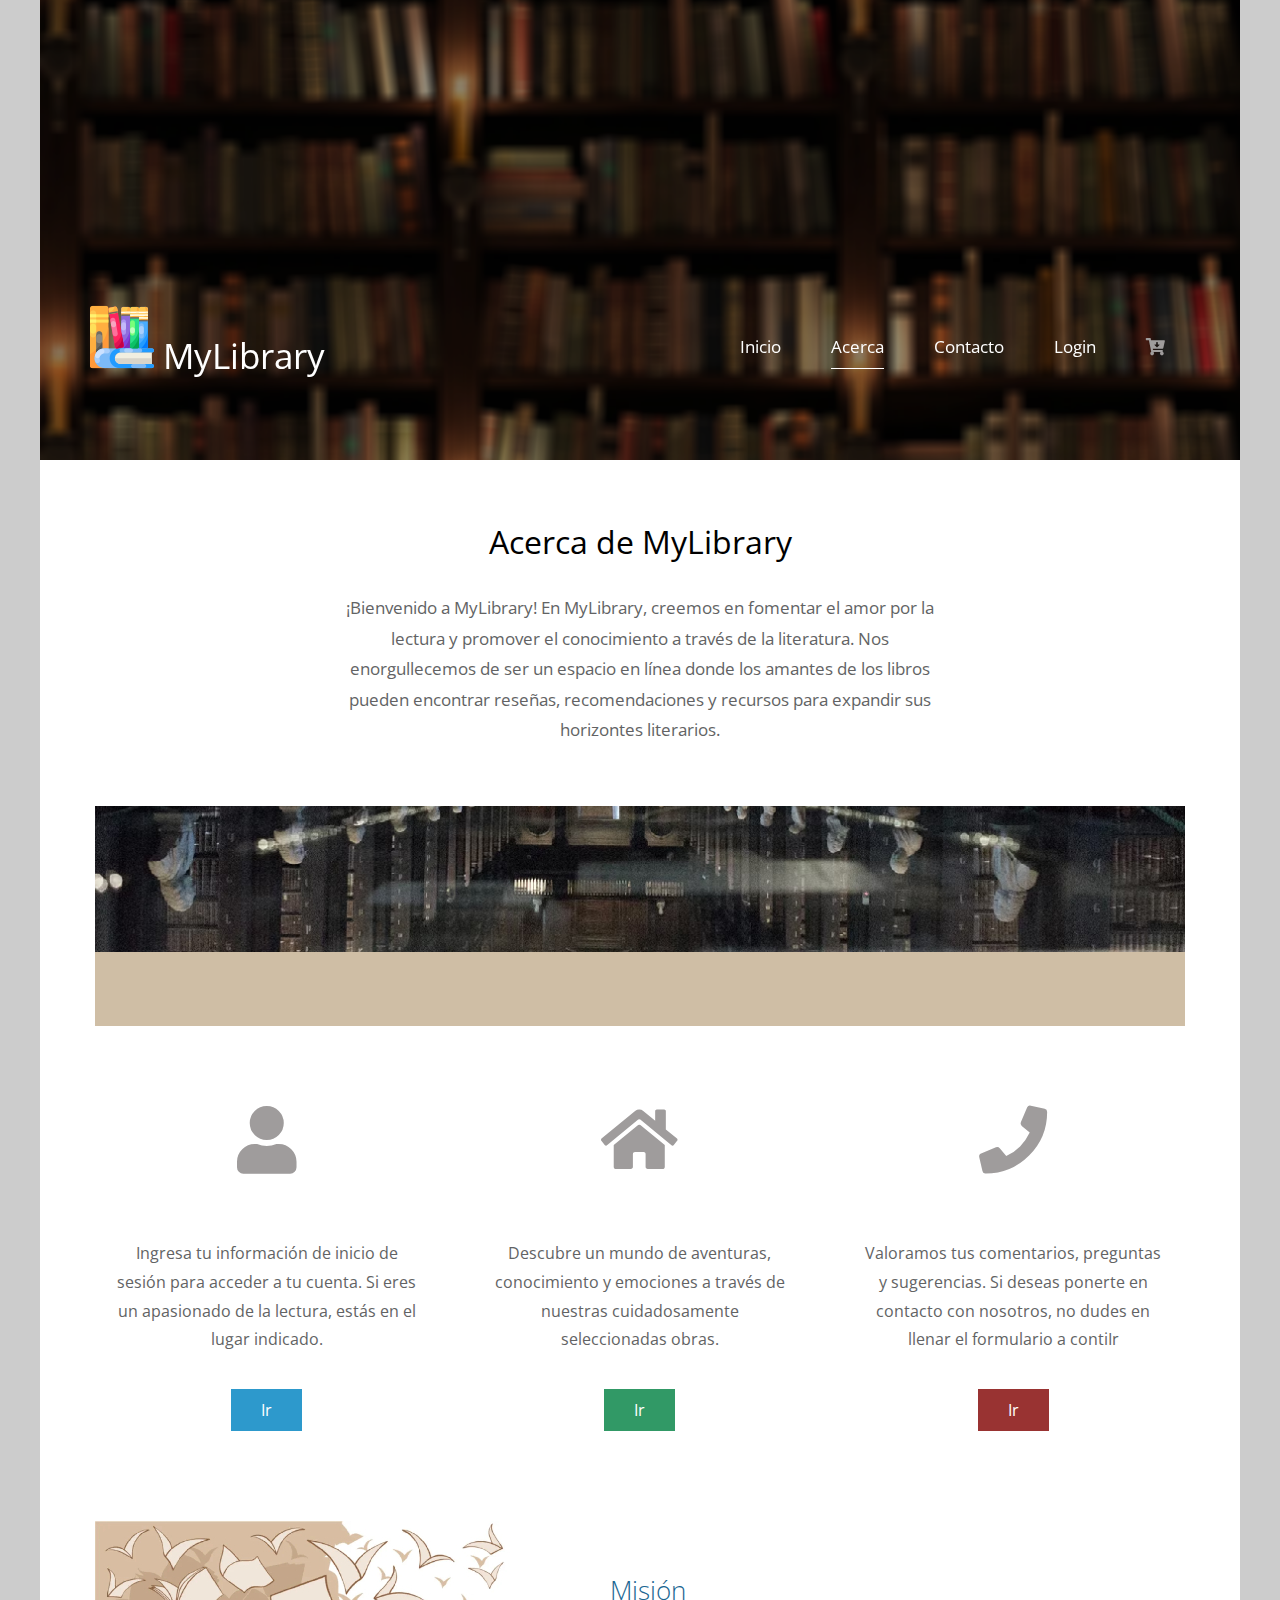
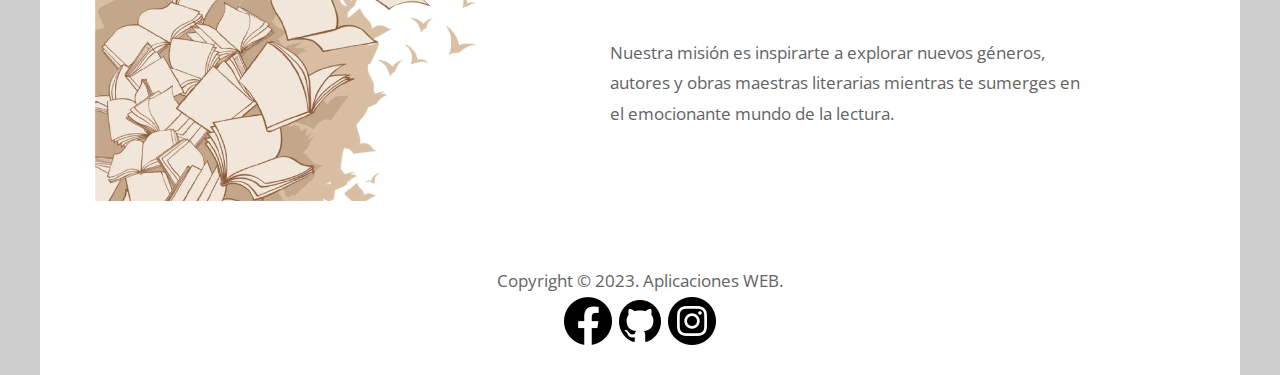
==== commit 3791d6bf: "contact ready" ====
--- a/about.html
+++ b/about.html
@@ -5,7 +5,7 @@
 	<meta charset="UTF-8" />
     <meta name="viewport" content="width=device-width, initial-scale=1.0" />
     <meta http-equiv="X-UA-Compatible" content="ie=edge" />
-    <title>Simple House - About Page</title>
+    <title>MyLibrary - Acerca de</title>
     <link href="https://fonts.googleapis.com/css?family=Open+Sans:300,400" rel="stylesheet" />
     <link href="css/all.min.css" rel="stylesheet" />
 	<link href="css/templatemo-style.css" rel="stylesheet" />
@@ -29,9 +29,10 @@
 						<nav class="col-md-6 col-12 tm-nav">
 							<ul class="tm-nav-ul">
 								<li class="tm-nav-li"><a href="index.html" class="tm-nav-link ">Inicio</a></li>
-								<li class="tm-nav-li"><a href="about.html" class="tm-nav-link active">Acerca de</a></li>
+								<li class="tm-nav-li"><a href="about.html" class="tm-nav-link active">Acerca</a></li>
 								<li class="tm-nav-li"><a href="contact.html" class="tm-nav-link">Contacto</a></li>
-								<li class="tm-nav-li"><a href="contact.html" class="tm-nav-link">Iniciar Sesion</a></li>
+								<li class="tm-nav-li"><a href="contact.html" class="tm-nav-link">Login</a></li>
+								<li class="tm-nav-li"><a href="index.html" class="tm-nav-link"><i class="fas fa-1x fa-cart-arrow-down tm-feature-icon"></i></a></li>
 							</ul>
 						</nav>	
 					</div>
